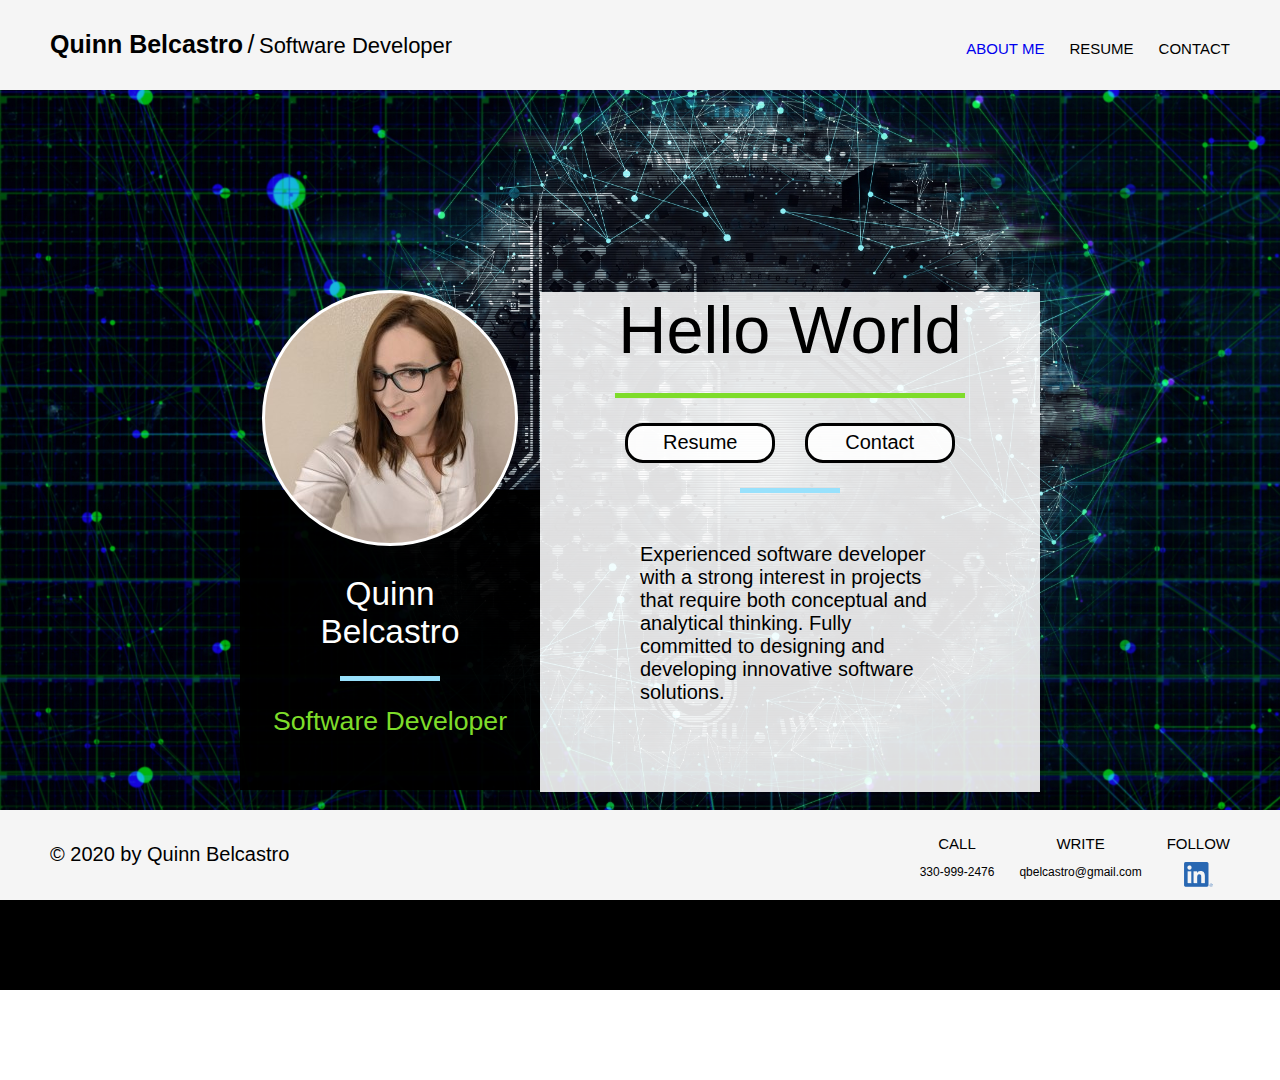
==== index.html @ 571586c4 "Rename Index.html to index.html" ====
<!DOCTYPE html>
<html>

<head>
    <link rel="stylesheet" href="styleSheets/styles.css">
    <title>Page Title</title>
</head>

<style>

</style>



<body>

    <div class="header">
        <div class="headerWrapper" style="padding-left:50px;">
            <div
                style="display: inline-block; font-size: 25px; height: 25px; vertical-align: bottom; font-weight: 700;">
                <a class="linkButtonsHome" href="index.html">Quinn Belcastro</a></div>
        </div>
        <div class="headerWrapper">
            <div
                style="display: inline-block; font-size: 25px; height: 25px; vertical-align: bottom;  font-weight: 500;">
                /</div>
        </div>
        <div class="headerWrapper">
            <div
                style="display: inline-block; font-size: 22px; height: 22px; vertical-align: bottom;  font-weight: 500;">
                <a class="linkButtonsHome" href="index.html">Software Developer</a></div>
        </div>

        <div class="headerWrapper headerRight" style="padding-right:50px;">
            <div class="headerRightContent">
                <a class="linkButtons" href="Contact.html">CONTACT</a></div>
        </div>

        <div class="headerWrapper headerRight">
            <div class="headerRightContent">
                <a class="linkButtons" href="Resume.html">RESUME</a></div>
        </div>

        <div class="headerWrapper headerRight">
            <div class="headerRightContent">
                <a class="linkButtons selectedPage" href="index.html">ABOUT ME</a></div>
        </div>

    </div>

    <div class="content">

        <div class="aboutMe">
            <table cellspacing="0" cellpadding="0">
                <tr>
                    <td>
                        <div class="aboutMeLeft">


                            <div class="aboutMeLeftContent">
                                <div class="ablName">Quinn<br />Belcastro</div>
                                <div style="border-top: 5px solid #98E1FC; width: 100px;margin: 25px auto 25px auto;">
                                </div>
                                <div class="ablTitle">Software Developer</div>

                            </div>
                            <div class="aboutMeImage"></div>
                        </div>
                    </td>
                    <td>
                        <div>
                            <div class="aboutMeRight">
                                <span style="font-size: 50pt; font-weight: 500; ">Hello World</span>
                                <div style="border-top: 5px solid #7EDC2A; width: 350px;margin: 25px auto 25px auto;">
                                </div>
                                <button class="buttonMain buttonRight" style="margin-Right: 25px;" onclick="location.href='resume.html';">Resume</button>
                                <button class="buttonMain buttonRight" onclick="location.href='contact.html';">Contact</button>
                                <div style="border-top: 5px solid #98E1FC; width: 100px;margin: 25px auto 25px auto;">
                                </div>
                                <div
                                    style="width:300px; margin:auto; padding-top: 25px; font-size: 15pt; text-align: left;">
                                    Experienced software developer with a
                                    strong interest in projects that
                                    require both conceptual and
                                    analytical thinking. Fully
                                    committed to designing and
                                    developing innovative software solutions.</div>
                            </div>

                        </div>

                    </td>
                </tr>
            </table>
        </div>

    </div>


    <div class="footer">
        <div class="headerWrapper" style="padding-left:50px;">
            <div
                style="display: inline-block; font-size: 20px; height: 20px; padding-top: 2.5px; vertical-align: bottom;">
                © 2020 by Quinn Belcastro
            </div>
        </div>


        <div class="footerWrapper headerRight" style="padding-right:50px;">
            <div class="headerRightContent" style="text-align: center;">
                <div style="margin-top: 15px; margin-bottom: 10px;">FOLLOW</div>
                <a href="https://linkedin.com/in/quinn-belcastro-ba6a8a1b7"><img src="images/LI-In-Bug.png" /></a>
            </div>
        </div>

        <div class="footerWrapper headerRight">
            <div class="headerRightContent" style="text-align: center;">
                <div style="margin-top: 15px; margin-bottom: 10px;">WRITE</div>
                <a class="linkButtons" href="mailto:qbelcastro@qmail.com"
                    style="font-size: 9pt;">qbelcastro@gmail.com</a>
            </div>
        </div>

        <div class="footerWrapper headerRight">
            <div class="headerRightContent" style=" text-align: center;">
                <div style="margin-top: 15px; margin-bottom: 10px;">CALL</div>
                <a href="tel:3309992476" class="linkButtons" style="font-size: 9pt;">330-999-2476</a>
            </div>
        </div>



</body>

</html>
---- styleSheets/styles.css ----
body {
        margin: 0px;
        font-family: Arial, Helvetica, sans-serif;
        background-color: white;
    }

    .content {
        background-image: url("../images/codingBackground.jpg");
        background-color: black;
        background-attachment: fixed;
        /* background-position: center; */
        background-repeat: no-repeat;
        background-size: cover;
        width: 100%;
        min-height: calc(100vh - 180px);
        margin: auto;

    }

    .headerWrapper {
        padding-top: 30px;
        padding-bottom: 30px;
        position: relative;
        top: 0px;
        height: 25px;
        display: inline-block;
    }

    .footerWrapper{
        position: relative;
        top: 0px;
        height: 25px;
        display: inline-block;
    }

    .headerRight {
        float: right;
    }

    .headerRightContent {
        display: inline-block;
        font-size: 15px;
        height: 15px;
        padding-top: 10px;
        vertical-align: bottom;
        padding-left: 25px;
    }

    .linkButtons {
        color: black;
        text-decoration: none;
    }

    .linkButtons:hover {
        color: #0000EE;
        text-decoration: none;
    }

    .linkButtonsHome {
        color: black;
        text-decoration: none;
    }

    .selectedPage {
        color: #0000EE !important;
    }

    .aboutMe {
        width: 800px;
        height: 500px;
        margin: auto;
        Padding-top: 400px;
    }


    .aboutMeLeft {
        width: 300px;
        height: 500px;
    }

    .aboutMeRight {
        margin-top: -397px;
        text-align: center;
        width: 500px;
        height: 500px;
        background: rgba(255, 255, 255, 0.87);
    }

    .aboutMeImage {
        width: 250px;
        height: 250px;
        border: 3px solid white;
        border-radius: 50%;
        background-image: url("../images/meWhiteShirt.jpg");
        margin: auto;
        margin-top: -500px;
    }

    .aboutMeLeftContent {
        width: 300px;
        height: 250px;
        padding-top: 50px;
        background: rgba(0, 0, 0, 0.95);
        text-align: center;
        color: white;
    }



    .ablName {
        padding-top: 35px;
        font-size: 25pt;
    }

    .ablTitle {
        color: #7EDC2A;
        font-size: 20pt;
    }

    .header,
    .footer {
        background-color: whitesmoke;
        min-width: 900px;
        position: sticky;
        height: 90px;
        top: 0px;
    }

    .header {
        top: 0px;
    }

    .footer {
        bottom: 0px;
    }

    .buttonMain {
        border-radius: 18px;
        width: 150px;
        font-size: 15pt;
        height: 40px;
    }

    .buttonLeft {
        background-color: #98E1FC;
        border: none;

    }

    .buttonLeft:hover {
        border: 3px solid black;
        background-color: white;
        color: black;
        cursor: pointer;
    }

    .buttonRight {
        border: 3px solid black;
        background-color: inherit;
        cursor: pointer;
    }

    .buttonRight:hover {
        background-color: #98E1FC;
        border: none;

    }

    .resumeContainer {
        width: 800px;
        margin: auto;
    }

    .resumeHeader {
        color: #7EDC2A;
    }

    .resumeContentBox {
        background-color: rgba(51, 51, 51, 0.87);;
        color: white;
    }

    .backgroundImg {
        width: 100%;
        height: 100%;
    }

    .resumeSectionHeader{
        font-size: 20pt;
        margin-top: 25px;
        text-align: center;
        width: 200px;
        padding-top: 15px;
        padding-bottom: 15px;
        margin-bottom: 10px;
        background-color: rgba(51, 51, 51, 0.87);;
    }
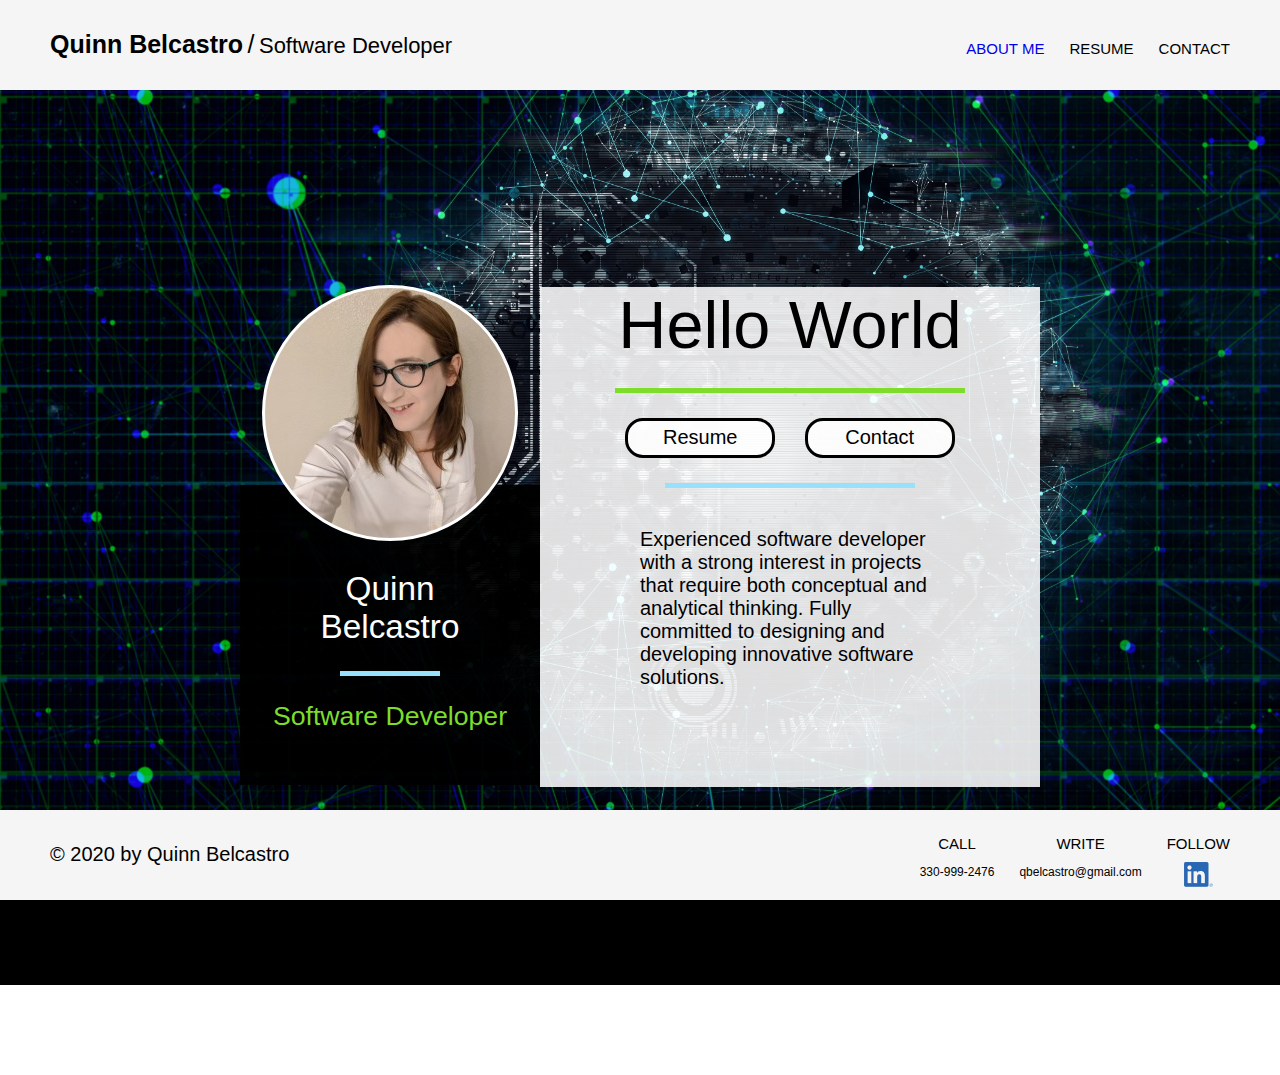
==== commit 19c9c5a9: "Add files via upload" ====
--- a/index.html
+++ b/index.html
@@ -75,10 +75,10 @@
                                 </div>
                                 <button class="buttonMain buttonRight" style="margin-Right: 25px;" onclick="location.href='resume.html';">Resume</button>
                                 <button class="buttonMain buttonRight" onclick="location.href='contact.html';">Contact</button>
-                                <div style="border-top: 5px solid #98E1FC; width: 100px;margin: 25px auto 25px auto;">
+                                <div style="border-top: 5px solid #98E1FC; width: 250px; margin: 25px auto 25px auto;">
                                 </div>
                                 <div
-                                    style="width:300px; margin:auto; padding-top: 25px; font-size: 15pt; text-align: left;">
+                                    style="width:300px; margin:auto; padding-top: 15px; font-size: 15pt; text-align: left;">
                                     Experienced software developer with a
                                     strong interest in projects that
                                     require both conceptual and
@@ -92,8 +92,9 @@
                     </td>
                 </tr>
             </table>
+            <div style="height: 50px;"></div>
         </div>
-
+        
     </div>
 
 
@@ -132,4 +133,4 @@
 
 </body>
 
-</html>
+</html>--- a/styleSheets/styles.css
+++ b/styleSheets/styles.css
@@ -69,7 +69,7 @@
         width: 800px;
         height: 500px;
         margin: auto;
-        Padding-top: 400px;
+        Padding-top: 395px;
     }
 
 
@@ -194,4 +194,12 @@
         padding-bottom: 15px;
         margin-bottom: 10px;
         background-color: rgba(51, 51, 51, 0.87);;
-    }+    }
+
+    .contactContainer {
+        width: 800px;
+        margin: auto;
+        background-color: rgba(230, 230, 230, 0.87);
+        text-align: center;
+        padding: 50px;
+    }
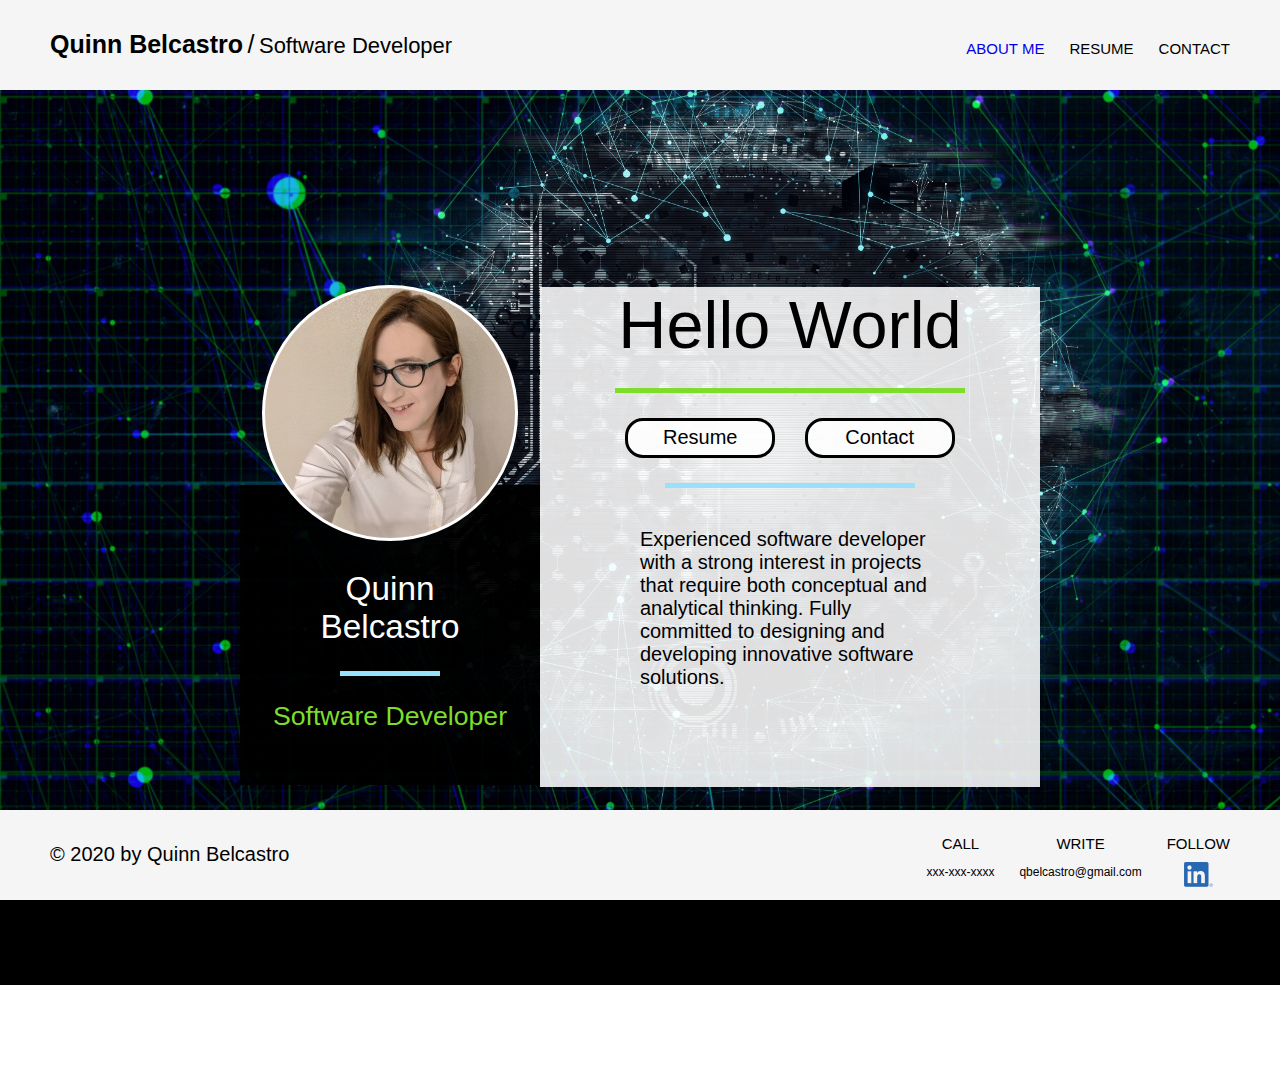
==== commit f8b16707: "Update index.html" ====
--- a/index.html
+++ b/index.html
@@ -3,7 +3,7 @@
 
 <head>
     <link rel="stylesheet" href="styleSheets/styles.css">
-    <title>Page Title</title>
+    <title>Quinn Belcastro</title>
 </head>
 
 <style>
@@ -18,7 +18,7 @@
         <div class="headerWrapper" style="padding-left:50px;">
             <div
                 style="display: inline-block; font-size: 25px; height: 25px; vertical-align: bottom; font-weight: 700;">
-                <a class="linkButtonsHome" href="index.html">Quinn Belcastro</a></div>
+                <a class="linkButtonsHome" href="/">Quinn Belcastro</a></div>
         </div>
         <div class="headerWrapper">
             <div
@@ -28,22 +28,22 @@
         <div class="headerWrapper">
             <div
                 style="display: inline-block; font-size: 22px; height: 22px; vertical-align: bottom;  font-weight: 500;">
-                <a class="linkButtonsHome" href="index.html">Software Developer</a></div>
+                <a class="linkButtonsHome" href="/">Software Developer</a></div>
         </div>
 
         <div class="headerWrapper headerRight" style="padding-right:50px;">
             <div class="headerRightContent">
-                <a class="linkButtons" href="Contact.html">CONTACT</a></div>
+                <a class="linkButtons" href="contact.html">CONTACT</a></div>
         </div>
 
         <div class="headerWrapper headerRight">
             <div class="headerRightContent">
-                <a class="linkButtons" href="Resume.html">RESUME</a></div>
+                <a class="linkButtons" href="resume.html">RESUME</a></div>
         </div>
 
         <div class="headerWrapper headerRight">
             <div class="headerRightContent">
-                <a class="linkButtons selectedPage" href="index.html">ABOUT ME</a></div>
+                <a class="linkButtons selectedPage" href="/">ABOUT ME</a></div>
         </div>
 
     </div>
@@ -125,7 +125,7 @@
         <div class="footerWrapper headerRight">
             <div class="headerRightContent" style=" text-align: center;">
                 <div style="margin-top: 15px; margin-bottom: 10px;">CALL</div>
-                <a href="tel:3309992476" class="linkButtons" style="font-size: 9pt;">330-999-2476</a>
+                <a href="tel:xxxxxxxxxx" class="linkButtons" style="font-size: 9pt;">xxx-xxx-xxxx</a>
             </div>
         </div>
 
@@ -133,4 +133,4 @@
 
 </body>
 
-</html>+</html>
